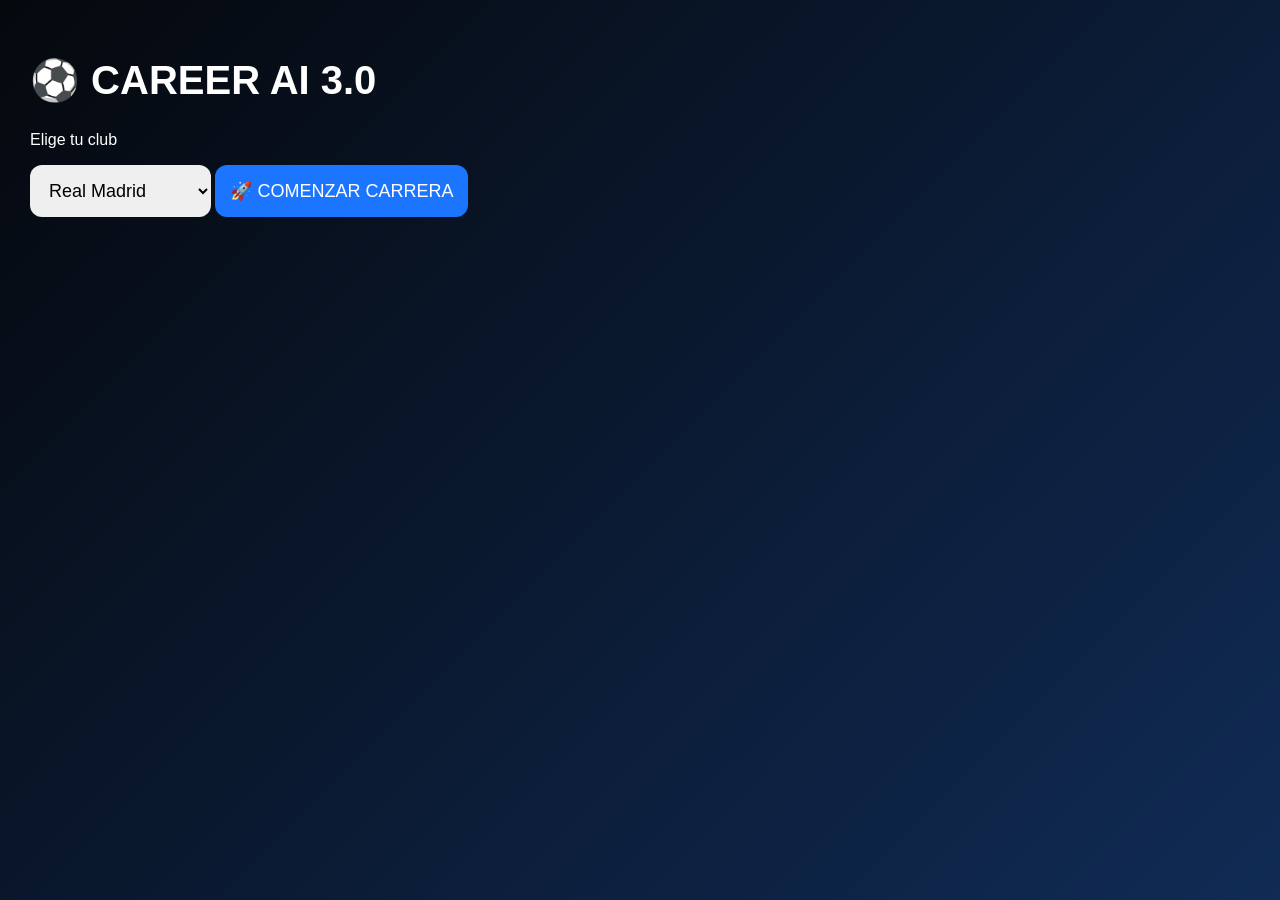
==== index.html @ d6f8dca8 "Refactor index.html structure and content" ====
<!DOCTYPE html>
<html lang="es">
<head>
<meta charset="UTF-8">
<meta name="viewport" content="width=device-width, initial-scale=1.0">
<title>Career AI 3.0</title>
<link rel="stylesheet" href="style.css">
</head>

<body>

<div id="setup">

<h1>⚽ CAREER AI 3.0</h1>

<p>Elige tu club</p>

<select id="clubSelect">
<option>Real Madrid</option>
<option>FC Barcelona</option>
<option>Manchester City</option>
</select>

<button id="startBtn">
🚀 COMENZAR CARRERA
</button>

</div>


<div id="career" class="hidden">

<h1 id="clubName"></h1>

<h2>👔 Presidente</h2>
<p id="president"></p>

<h2>💰 Presupuesto</h2>
<p id="budget"></p>


<button id="eventBtn">
🎲 Generar evento
</button>

<div id="events"></div>

</div>


<script src="app.js"></script>

</body>
</html>
---- style.css ----
*{
box-sizing:border-box;
font-family:Arial, sans-serif;
}


body{

margin:0;

background:
linear-gradient(135deg,#05080d,#102b55);

color:white;

min-height:100vh;

padding:30px;

}


.screen{

height:90vh;

display:flex;

flex-direction:column;

justify-content:center;

align-items:center;

gap:20px;

}


h1{

font-size:40px;

}


select,button{

padding:15px;

border-radius:12px;

border:none;

font-size:18px;

}


button{

background:#1b75ff;

color:white;

cursor:pointer;

}


button:hover{

background:#00c96b;

}


.hidden{

display:none;

}



header{

background:#111827;

padding:25px;

border-radius:20px;

}



.cards{

display:grid;

grid-template-columns:repeat(auto-fit,minmax(250px,1fr));

gap:20px;

margin-top:30px;

}



.card{

background:#111827;

padding:25px;

border-radius:20px;

box-shadow:0 10px 30px #000;

}



.messages{

margin-top:30px;

background:#111827;

padding:25px;

border-radius:20px;

}


.event{

background:#1b2333;

padding:15px;

border-radius:12px;

margin:10px 0;

}
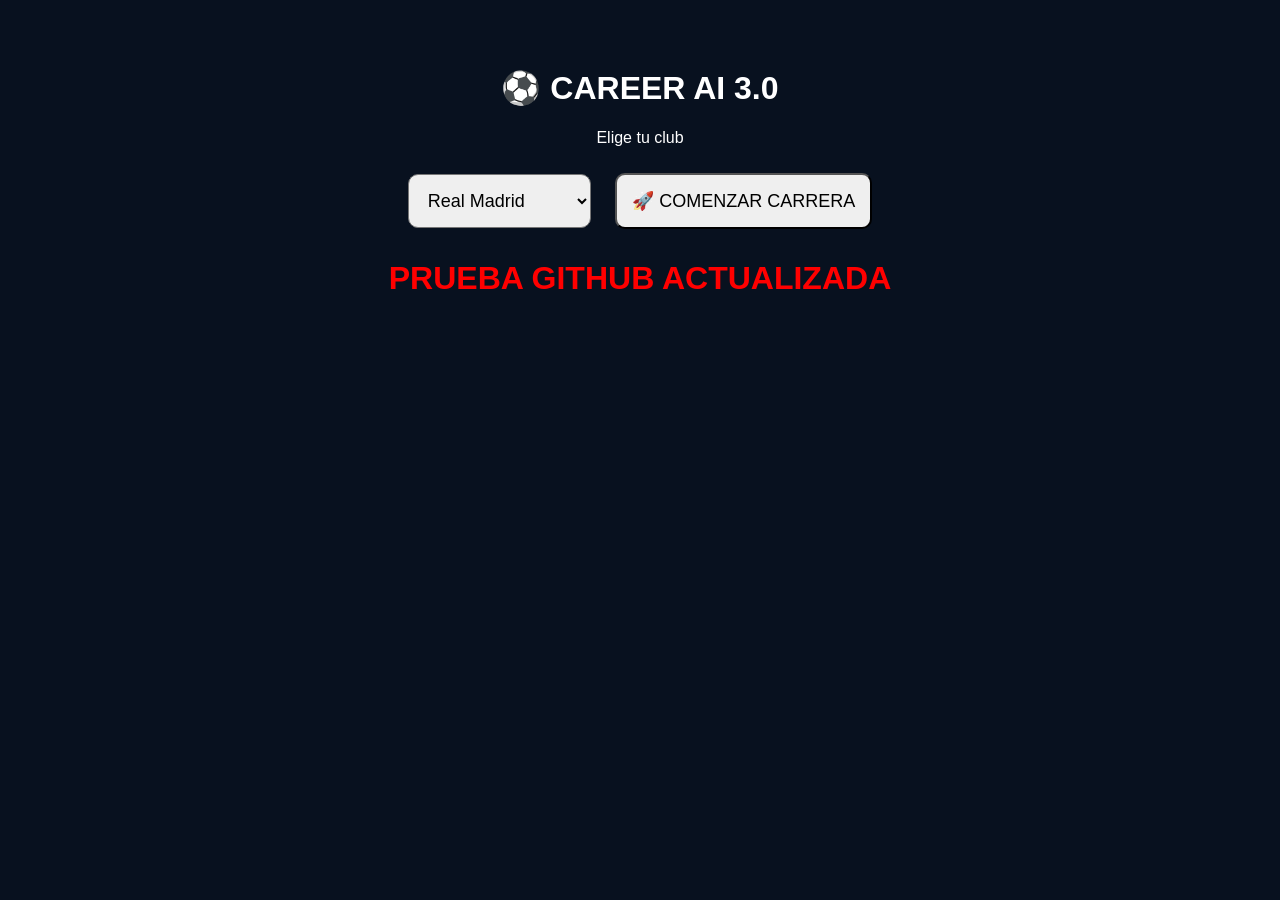
==== commit 002131b2: "Add header with updated text in index.html" ====
--- a/index.html
+++ b/index.html
@@ -3,7 +3,7 @@
 <head>
 <meta charset="UTF-8">
 <meta name="viewport" content="width=device-width, initial-scale=1.0">
-<title>Career AI 3.0</title>
+<title>CAREER AI TEST 999</title>
 <link rel="stylesheet" href="style.css">
 </head>
 
@@ -21,7 +21,7 @@
 <option>Manchester City</option>
 </select>
 
-<button id="startBtn">
+<button onclick="startCareer()">
 🚀 COMENZAR CARRERA
 </button>
 
@@ -51,4 +51,7 @@
 <script src="app.js"></script>
 
 </body>
+  <h1 style="color:red">
+PRUEBA GITHUB ACTUALIZADA
+  </h1>
 </html>
--- a/style.css
+++ b/style.css
@@ -1,76 +1,27 @@
-*{
-box-sizing:border-box;
-font-family:Arial, sans-serif;
-}
-
-
 body{
 
-margin:0;
-
-background:
-linear-gradient(135deg,#05080d,#102b55);
+background:#08111f;
 
 color:white;
 
-min-height:100vh;
+font-family:Arial;
 
-padding:30px;
+text-align:center;
+
+padding:40px;
 
 }
 
 
-.screen{
-
-height:90vh;
-
-display:flex;
-
-flex-direction:column;
-
-justify-content:center;
-
-align-items:center;
-
-gap:20px;
-
-}
-
-
-h1{
-
-font-size:40px;
-
-}
-
-
-select,button{
+button,select{
 
 padding:15px;
 
-border-radius:12px;
-
-border:none;
+margin:10px;
 
 font-size:18px;
 
-}
-
-
-button{
-
-background:#1b75ff;
-
-color:white;
-
-cursor:pointer;
-
-}
-
-
-button:hover{
-
-background:#00c96b;
+border-radius:10px;
 
 }
 
@@ -82,54 +33,11 @@
 }
 
 
-
-header{
+#career{
 
 background:#111827;
 
-padding:25px;
-
-border-radius:20px;
-
-}
-
-
-
-.cards{
-
-display:grid;
-
-grid-template-columns:repeat(auto-fit,minmax(250px,1fr));
-
-gap:20px;
-
-margin-top:30px;
-
-}
-
-
-
-.card{
-
-background:#111827;
-
-padding:25px;
-
-border-radius:20px;
-
-box-shadow:0 10px 30px #000;
-
-}
-
-
-
-.messages{
-
-margin-top:30px;
-
-background:#111827;
-
-padding:25px;
+padding:30px;
 
 border-radius:20px;
 
@@ -138,12 +46,12 @@
 
 .event{
 
-background:#1b2333;
+background:#1b75ff;
 
 padding:15px;
 
-border-radius:12px;
+margin:10px;
 
-margin:10px 0;
+border-radius:10px;
 
 }
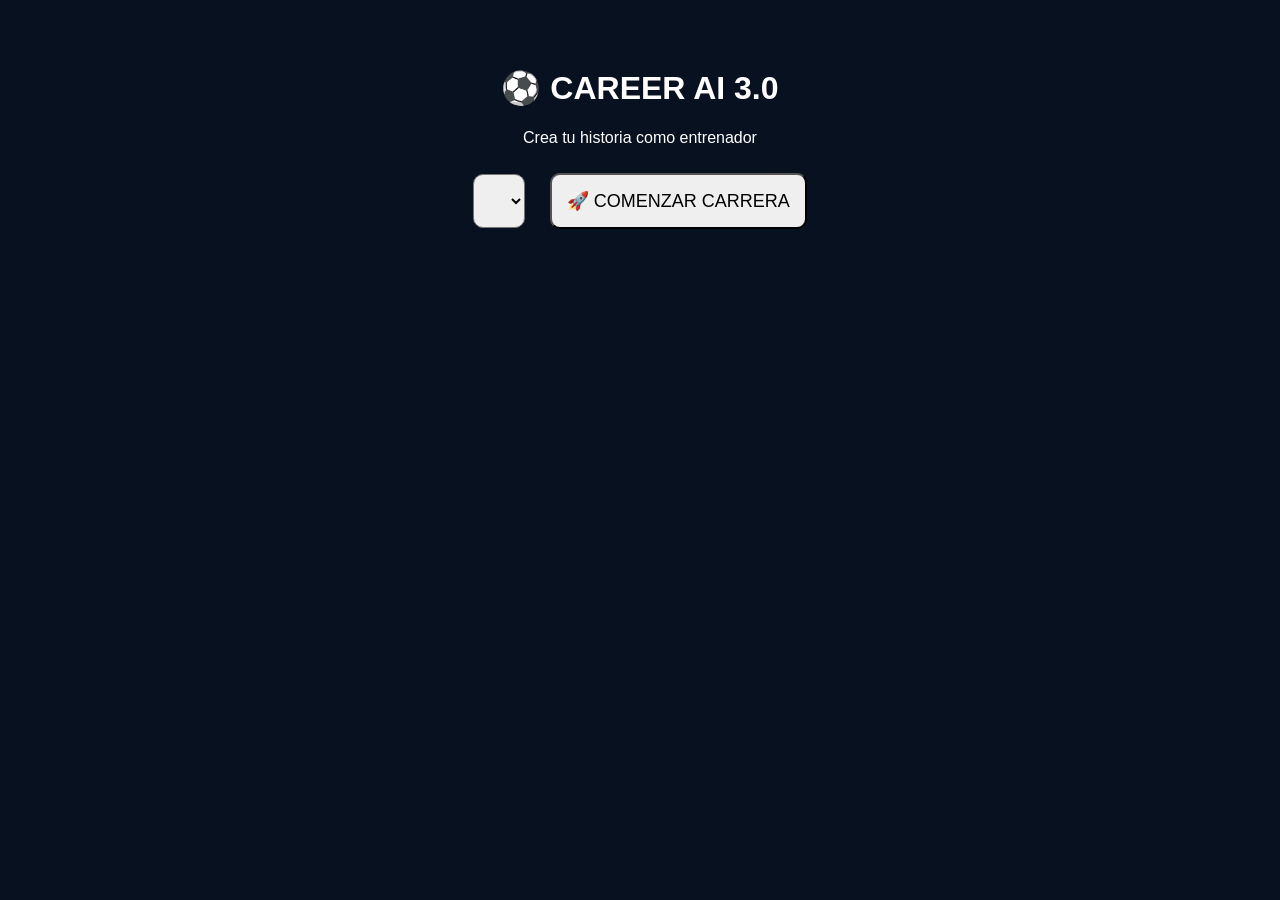
==== commit f439aaf6: "Update title and content for Career AI 3.0" ====
--- a/index.html
+++ b/index.html
@@ -1,57 +1,117 @@
 <!DOCTYPE html>
 <html lang="es">
+
 <head>
+
 <meta charset="UTF-8">
 <meta name="viewport" content="width=device-width, initial-scale=1.0">
-<title>CAREER AI TEST 999</title>
+
+<title>Career AI 3.0</title>
+
 <link rel="stylesheet" href="style.css">
+
 </head>
+
 
 <body>
 
-<div id="setup">
+
+<div id="setup" class="screen">
+
 
 <h1>⚽ CAREER AI 3.0</h1>
 
-<p>Elige tu club</p>
+<p>Crea tu historia como entrenador</p>
 
-<select id="clubSelect">
-<option>Real Madrid</option>
-<option>FC Barcelona</option>
-<option>Manchester City</option>
-</select>
+
+<select id="clubSelect"></select>
+
 
 <button onclick="startCareer()">
 🚀 COMENZAR CARRERA
 </button>
 
+
 </div>
+
+
+
 
 
 <div id="career" class="hidden">
 
+
+<header>
+
 <h1 id="clubName"></h1>
 
-<h2>👔 Presidente</h2>
-<p id="president"></p>
+<p>Temporada 2026/27</p>
 
-<h2>💰 Presupuesto</h2>
-<p id="budget"></p>
+</header>
 
 
-<button id="eventBtn">
-🎲 Generar evento
-</button>
 
-<div id="events"></div>
+<div class="grid">
+
+
+<div class="card">
+
+<h2>👔 Presidente</h2>
+
+<p id="president"></p>
 
 </div>
 
 
+
+<div class="card">
+
+<h2>💰 Presupuesto</h2>
+
+<p id="budget"></p>
+
+</div>
+
+
+
+<div class="card">
+
+<h2>📊 Confianza</h2>
+
+<p id="trust"></p>
+
+</div>
+
+
+</div>
+
+
+
+
+<div class="news">
+
+<h2>📰 Noticias del club</h2>
+
+<div id="events"></div>
+
+
+<button onclick="newEvent()">
+🎲 Generar evento
+</button>
+
+
+</div>
+
+
+</div>
+
+
+
+
+<script src="database.js"></script>
 <script src="app.js"></script>
 
+
 </body>
-  <h1 style="color:red">
-PRUEBA GITHUB ACTUALIZADA
-  </h1>
+
 </html>
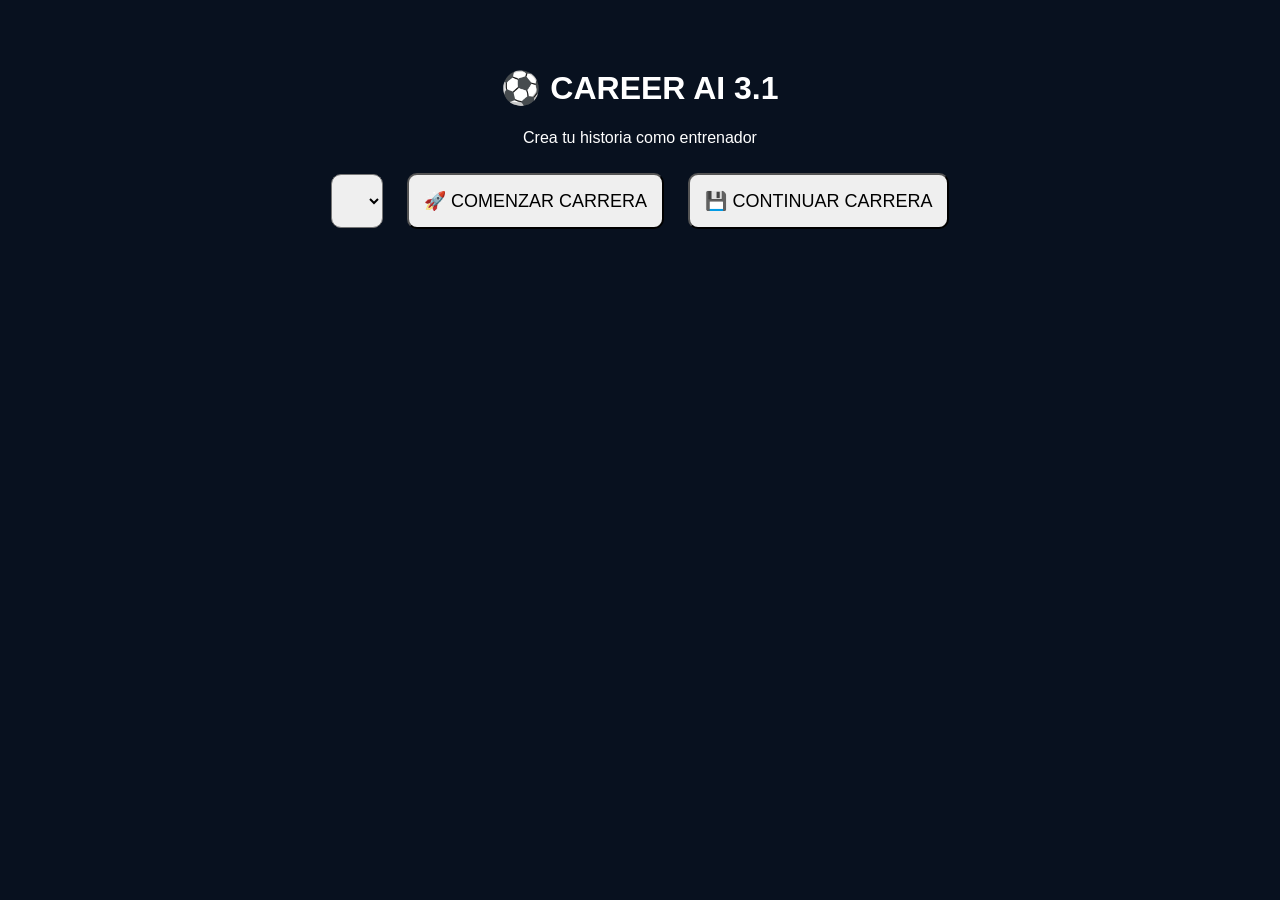
==== commit 25c05af4: "Update title and add new elements for version 3.1" ====
--- a/index.html
+++ b/index.html
@@ -6,20 +6,18 @@
 <meta charset="UTF-8">
 <meta name="viewport" content="width=device-width, initial-scale=1.0">
 
-<title>Career AI 3.0</title>
+<title>Career AI 3.1</title>
 
 <link rel="stylesheet" href="style.css">
 
 </head>
-
 
 <body>
 
 
 <div id="setup" class="screen">
 
-
-<h1>⚽ CAREER AI 3.0</h1>
+<h1>⚽ CAREER AI 3.1</h1>
 
 <p>Crea tu historia como entrenador</p>
 
@@ -32,9 +30,12 @@
 </button>
 
 
-</div>
+<button onclick="continueCareer()">
+💾 CONTINUAR CARRERA
+</button>
 
 
+</div>
 
 
 
@@ -51,40 +52,35 @@
 
 
 
+
 <div class="grid">
 
 
 <div class="card">
-
 <h2>👔 Presidente</h2>
-
 <p id="president"></p>
-
 </div>
 
 
-
 <div class="card">
-
 <h2>💰 Presupuesto</h2>
-
 <p id="budget"></p>
-
 </div>
 
 
+<div class="card">
+<h2>📊 Confianza</h2>
+<p id="trust"></p>
+</div>
+
 
 <div class="card">
-
-<h2>📊 Confianza</h2>
-
-<p id="trust"></p>
-
+<h2>🎯 Objetivo</h2>
+<p id="objective"></p>
 </div>
 
 
 </div>
-
 
 
 
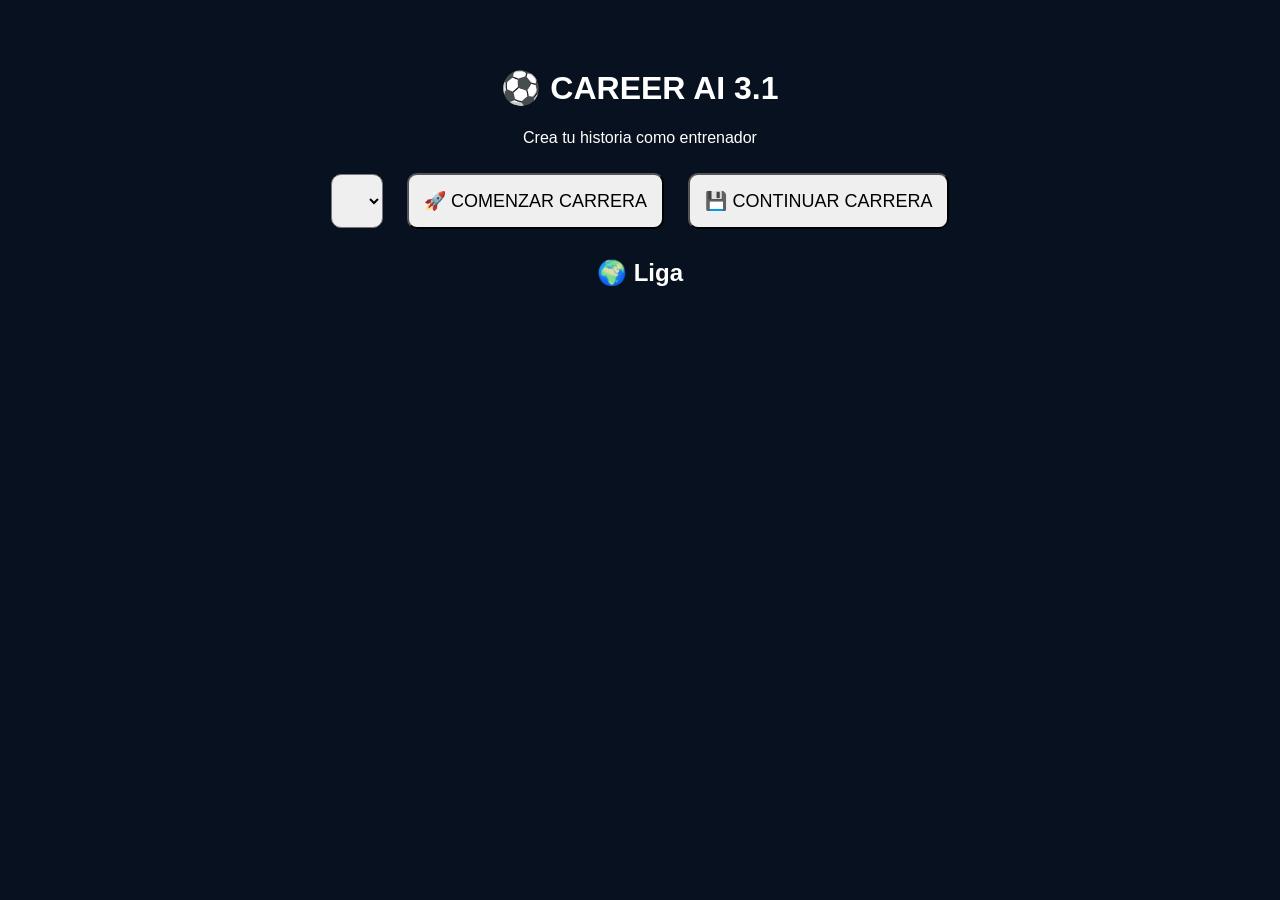
==== commit 28044e3c: "Add Liga card section to index.html Added a new card section for Liga with a heading and paragraph." ====
--- a/index.html
+++ b/index.html
@@ -13,7 +13,6 @@
 </head>
 
 <body>
-
 
 <div id="setup" class="screen">
 
@@ -101,7 +100,13 @@
 
 </div>
 
+<div class="card">
 
+<h2>🌍 Liga</h2>
+
+<p id="league"></p>
+
+</div>
 
 
 <script src="database.js"></script>
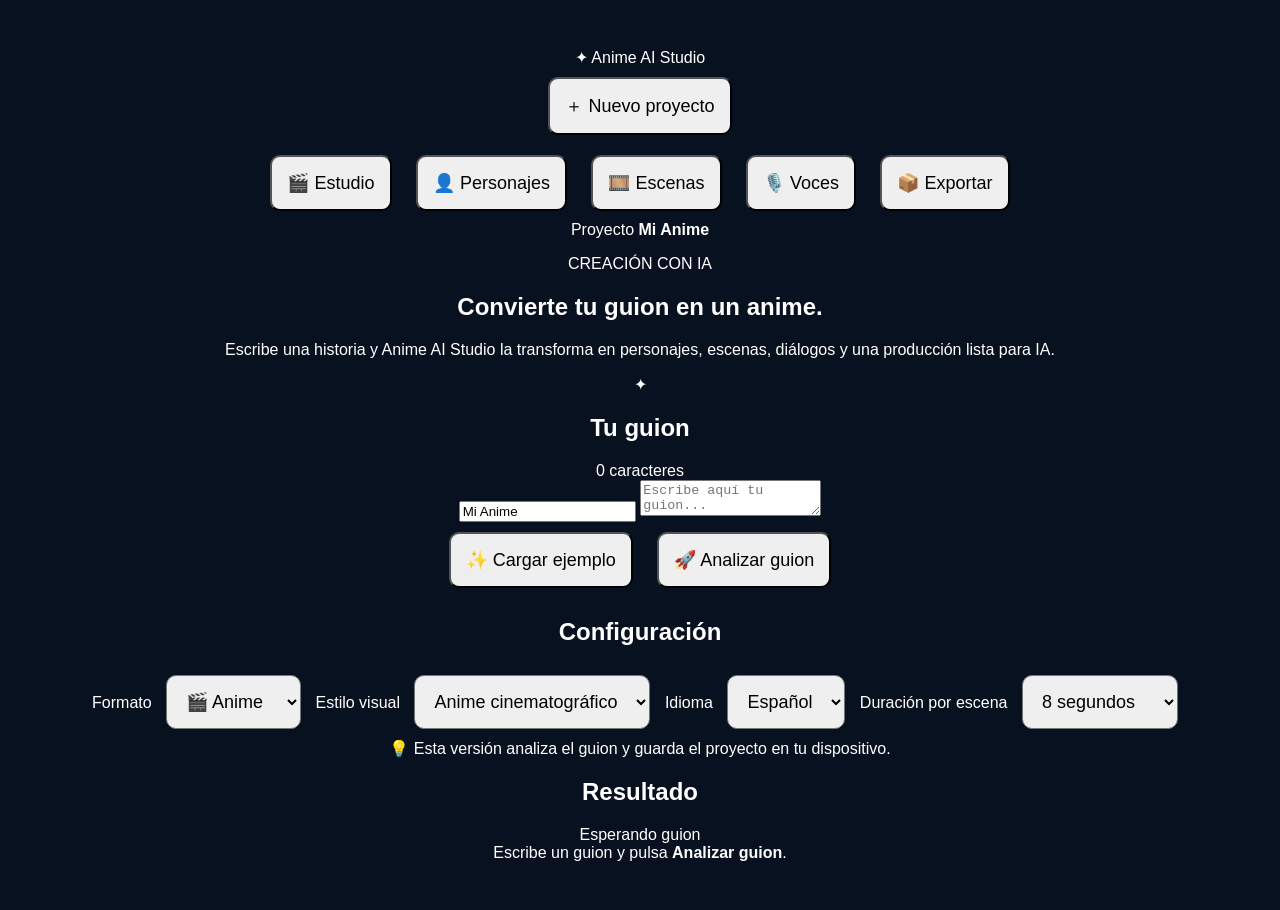
==== commit eb6795a3: "Update index.html for Anime AI Studio" ====
--- a/index.html
+++ b/index.html
@@ -1,118 +1,469 @@
 <!DOCTYPE html>
 <html lang="es">
-
 <head>
-
-<meta charset="UTF-8">
-<meta name="viewport" content="width=device-width, initial-scale=1.0">
-
-<title>Career AI 3.1</title>
-
-<link rel="stylesheet" href="style.css">
-
+  <meta charset="UTF-8">
+  <meta name="viewport" content="width=device-width, initial-scale=1.0">
+
+  <meta name="theme-color" content="#080b14">
+
+  <title>Anime AI Studio</title>
+
+  <link rel="stylesheet" href="style.css">
 </head>
 
 <body>
 
-<div id="setup" class="screen">
-
-<h1>⚽ CAREER AI 3.1</h1>
-
-<p>Crea tu historia como entrenador</p>
-
-
-<select id="clubSelect"></select>
-
-
-<button onclick="startCareer()">
-🚀 COMENZAR CARRERA
-</button>
-
-
-<button onclick="continueCareer()">
-💾 CONTINUAR CARRERA
-</button>
-
-
-</div>
-
-
-
-<div id="career" class="hidden">
-
-
-<header>
-
-<h1 id="clubName"></h1>
-
-<p>Temporada 2026/27</p>
+<header class="topbar">
+
+  <div class="brand">
+    <span class="logo">✦</span>
+    <span>Anime AI Studio</span>
+  </div>
+
+  <button id="newProject" class="ghost">
+    ＋ Nuevo proyecto
+  </button>
 
 </header>
 
 
-
-
-<div class="grid">
-
-
-<div class="card">
-<h2>👔 Presidente</h2>
-<p id="president"></p>
-</div>
-
-
-<div class="card">
-<h2>💰 Presupuesto</h2>
-<p id="budget"></p>
-</div>
-
-
-<div class="card">
-<h2>📊 Confianza</h2>
-<p id="trust"></p>
-</div>
-
-
-<div class="card">
-<h2>🎯 Objetivo</h2>
-<p id="objective"></p>
-</div>
-
-
-</div>
-
-
-
-<div class="news">
-
-<h2>📰 Noticias del club</h2>
-
-<div id="events"></div>
-
-
-<button onclick="newEvent()">
-🎲 Generar evento
-</button>
-
-
-</div>
-
-
-</div>
-
-<div class="card">
-
-<h2>🌍 Liga</h2>
-
-<p id="league"></p>
-
-</div>
-
-
-<script src="database.js"></script>
-<script src="app.js"></script>
-
+<main class="app">
+
+  <aside class="sidebar">
+
+    <button class="nav active" data-view="studio">
+      🎬 Estudio
+    </button>
+
+    <button class="nav" data-view="characters">
+      👤 Personajes
+    </button>
+
+    <button class="nav" data-view="scenes">
+      🎞️ Escenas
+    </button>
+
+    <button class="nav" data-view="voices">
+      🎙️ Voces
+    </button>
+
+    <button class="nav" data-view="export">
+      📦 Exportar
+    </button>
+
+    <div class="side-bottom">
+
+      <span>Proyecto</span>
+
+      <strong id="projectNameSide">
+        Mi Anime
+      </strong>
+
+    </div>
+
+  </aside>
+
+
+  <section class="content">
+
+
+    <!-- ESTUDIO -->
+
+    <div id="studioView" class="view">
+
+      <div class="hero">
+
+        <div>
+
+          <p class="eyebrow">
+            CREACIÓN CON IA
+          </p>
+
+          <h1>
+            Convierte tu guion en un anime.
+          </h1>
+
+          <p class="subtitle">
+            Escribe una historia y Anime AI Studio
+            la transforma en personajes, escenas,
+            diálogos y una producción lista para IA.
+          </p>
+
+        </div>
+
+        <div class="hero-orb">
+          ✦
+        </div>
+
+      </div>
+
+
+      <div class="grid two">
+
+
+        <!-- GUION -->
+
+        <section class="card">
+
+          <div class="card-title">
+
+            <h2>
+              Tu guion
+            </h2>
+
+            <span id="charCount">
+              0 caracteres
+            </span>
+
+          </div>
+
+
+          <input
+            id="projectName"
+            class="input"
+            placeholder="Nombre del proyecto"
+            value="Mi Anime"
+          >
+
+
+          <textarea
+            id="script"
+            placeholder="Escribe aquí tu guion..."
+          ></textarea>
+
+
+          <div class="actions">
+
+            <button
+              id="demoScript"
+              class="secondary"
+            >
+              ✨ Cargar ejemplo
+            </button>
+
+
+            <button
+              id="generate"
+              class="primary"
+            >
+              🚀 Analizar guion
+            </button>
+
+          </div>
+
+        </section>
+
+
+        <!-- CONFIGURACIÓN -->
+
+        <section class="card">
+
+          <div class="card-title">
+
+            <h2>
+              Configuración
+            </h2>
+
+          </div>
+
+
+          <label>
+
+            Formato
+
+            <select id="format">
+
+              <option value="anime">
+                🎬 Anime
+              </option>
+
+              <option value="manga">
+                📖 Manga
+              </option>
+
+            </select>
+
+          </label>
+
+
+          <label>
+
+            Estilo visual
+
+            <select id="style">
+
+              <option>
+                Anime cinematográfico
+              </option>
+
+              <option>
+                Shonen de acción
+              </option>
+
+              <option>
+                Romance anime
+              </option>
+
+              <option>
+                Fantasía oscura
+              </option>
+
+              <option>
+                Manga blanco y negro
+              </option>
+
+            </select>
+
+          </label>
+
+
+          <label>
+
+            Idioma
+
+            <select id="language">
+
+              <option>
+                Español
+              </option>
+
+              <option>
+                English
+              </option>
+
+              <option>
+                日本語
+              </option>
+
+            </select>
+
+          </label>
+
+
+          <label>
+
+            Duración por escena
+
+            <select id="duration">
+
+              <option value="8">
+                8 segundos
+              </option>
+
+              <option value="12">
+                12 segundos
+              </option>
+
+              <option value="20">
+                20 segundos
+              </option>
+
+            </select>
+
+          </label>
+
+
+          <div class="notice">
+
+            💡 Esta versión analiza el guion y
+            guarda el proyecto en tu dispositivo.
+
+          </div>
+
+        </section>
+
+      </div>
+
+
+      <!-- RESULTADO -->
+
+      <section class="card">
+
+        <div class="card-title">
+
+          <h2>
+            Resultado
+          </h2>
+
+          <span id="status">
+            Esperando guion
+          </span>
+
+        </div>
+
+
+        <div id="result" class="empty">
+
+          Escribe un guion y pulsa
+          <b>Analizar guion</b>.
+
+        </div>
+
+      </section>
+
+    </div>
+
+
+
+    <!-- PERSONAJES -->
+
+    <div
+      id="charactersView"
+      class="view hidden"
+    >
+
+      <div class="page-head">
+
+        <h1>
+          👤 Personajes
+        </h1>
+
+        <p>
+          Personajes detectados en tu guion.
+        </p>
+
+      </div>
+
+
+      <div
+        id="charactersList"
+        class="cards"
+      ></div>
+
+    </div>
+
+
+
+    <!-- ESCENAS -->
+
+    <div
+      id="scenesView"
+      class="view hidden"
+    >
+
+      <div class="page-head">
+
+        <h1>
+          🎞️ Escenas
+        </h1>
+
+        <p>
+          Storyboard generado automáticamente.
+        </p>
+
+      </div>
+
+
+      <div
+        id="scenesList"
+        class="scene-list"
+      ></div>
+
+    </div>
+
+
+
+    <!-- VOCES -->
+
+    <div
+      id="voicesView"
+      class="view hidden"
+    >
+
+      <div class="page-head">
+
+        <h1>
+          🎙️ Voces
+        </h1>
+
+        <p>
+          Configura una voz para cada personaje.
+        </p>
+
+      </div>
+
+
+      <div
+        id="voicesList"
+        class="cards"
+      ></div>
+
+    </div>
+
+
+
+    <!-- EXPORTAR -->
+
+    <div
+      id="exportView"
+      class="view hidden"
+    >
+
+      <div class="page-head">
+
+        <h1>
+          📦 Exportar
+        </h1>
+
+        <p>
+          Prepara tu proyecto.
+        </p>
+
+      </div>
+
+
+      <div class="card export-card">
+
+        <h2 id="exportTitle">
+          Mi Anime
+        </h2>
+
+        <p id="exportSummary">
+          Analiza un guion primero.
+        </p>
+
+
+        <div class="actions">
+
+          <button
+            id="downloadJson"
+            class="primary"
+          >
+            ⬇ Descargar proyecto
+          </button>
+
+
+          <button
+            id="copyPrompt"
+            class="secondary"
+          >
+            📋 Copiar prompt
+          </button>
+
+        </div>
+
+
+        <div class="notice">
+
+          🚀 Próximamente:
+          generación de imágenes,
+          voces, animación,
+          sincronización labial,
+          música y render MP4.
+
+        </div>
+
+      </div>
+
+    </div>
+
+
+  </section>
+
+</main>
+
+
+<script src="script.js"></script>
 
 </body>
-
 </html>
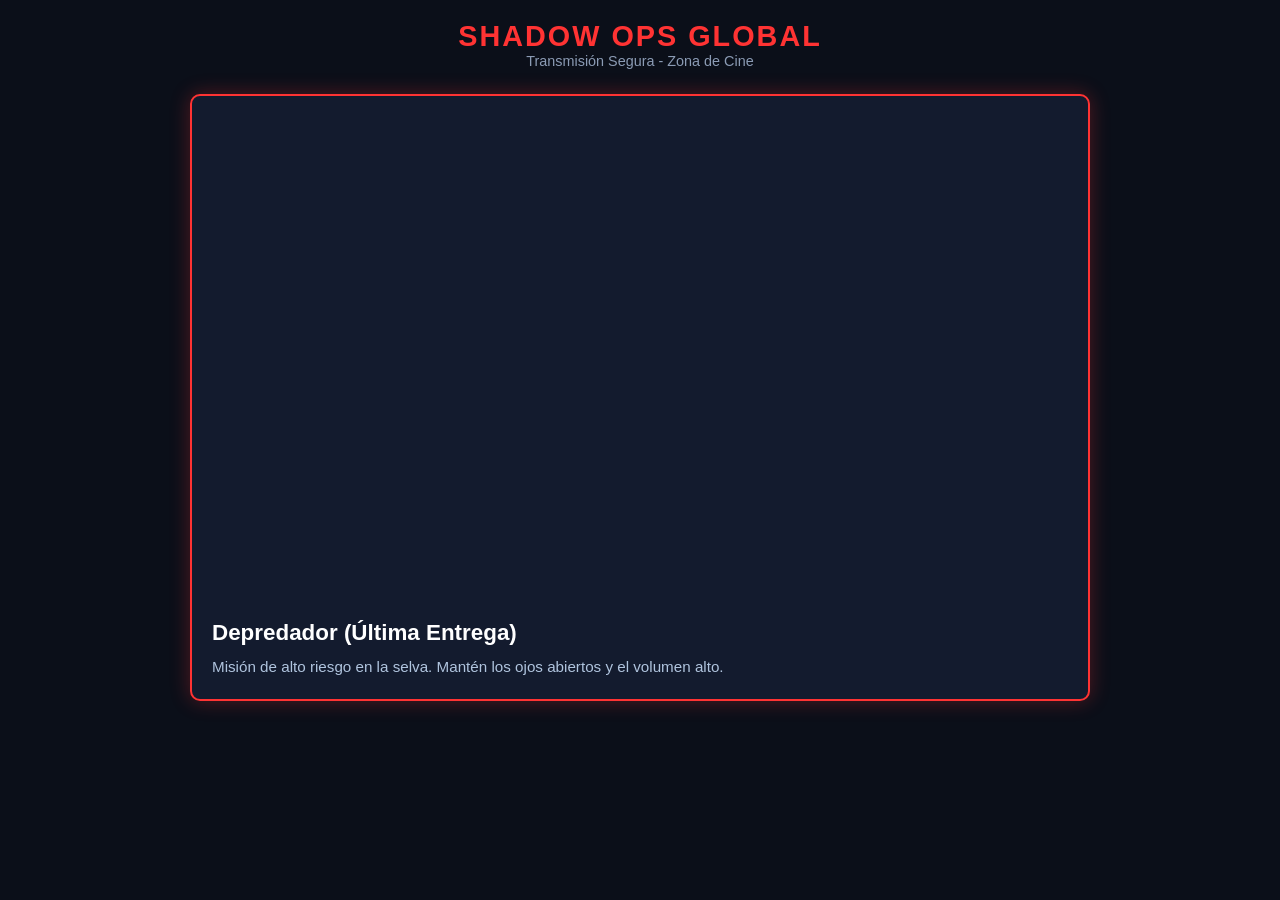
==== commit e93b291f: "Revamp index.html for Shadow Ops Global player Updated the HTML structure and styles for the Shadow " ====
--- a/index.html
+++ b/index.html
@@ -1,469 +1,94 @@
 <!DOCTYPE html>
 <html lang="es">
 <head>
-  <meta charset="UTF-8">
-  <meta name="viewport" content="width=device-width, initial-scale=1.0">
-
-  <meta name="theme-color" content="#080b14">
-
-  <title>Anime AI Studio</title>
-
-  <link rel="stylesheet" href="style.css">
+    <meta charset="UTF-8">
+    <meta name="viewport" content="width=device-width, initial-scale=1.0">
+    <title>Shadow Ops Global - Reproductor</title>
+    <style>
+        * {
+            margin: 0;
+            padding: 0;
+            box-sizing: border-box;
+            font-family: 'Segoe UI', Tahoma, Geneva, Verdana, sans-serif;
+        }
+        body {
+            background-color: #0b0f19;
+            color: #ffffff;
+            display: flex;
+            flex-direction: column;
+            align-items: center;
+            min-height: 100vh;
+            padding: 20px;
+        }
+        header {
+            text-align: center;
+            margin-bottom: 25px;
+        }
+        header h1 {
+            color: #ff3333;
+            font-size: 1.8rem;
+            letter-spacing: 2px;
+            text-transform: uppercase;
+        }
+        header p {
+            color: #8b9bb4;
+            font-size: 0.9rem;
+        }
+        .player-container {
+            width: 100%;
+            max-width: 900px;
+            background: #131b2e;
+            border: 2px solid #ff3333;
+            border-radius: 10px;
+            overflow: hidden;
+            box-shadow: 0 0 20px rgba(255, 51, 51, 0.3);
+        }
+        .video-wrapper {
+            position: relative;
+            padding-bottom: 56.25%; /* Relación de aspecto 16:9 */
+            height: 0;
+        }
+        .video-wrapper iframe, 
+        .video-wrapper video {
+            position: absolute;
+            top: 0;
+            left: 0;
+            width: 100%;
+            height: 100%;
+            border: none;
+        }
+        .info-section {
+            padding: 20px;
+        }
+        .info-section h2 {
+            font-size: 1.4rem;
+            margin-bottom: 10px;
+        }
+        .info-section p {
+            color: #b0c4de;
+            font-size: 0.95rem;
+            line-height: 1.5;
+        }
+    </style>
 </head>
-
 <body>
 
-<header class="topbar">
+    <header>
+        <h1>Shadow Ops Global</h1>
+        <p>Transmisión Segura - Zona de Cine</p>
+    </header>
 
-  <div class="brand">
-    <span class="logo">✦</span>
-    <span>Anime AI Studio</span>
-  </div>
-
-  <button id="newProject" class="ghost">
-    ＋ Nuevo proyecto
-  </button>
-
-</header>
-
-
-<main class="app">
-
-  <aside class="sidebar">
-
-    <button class="nav active" data-view="studio">
-      🎬 Estudio
-    </button>
-
-    <button class="nav" data-view="characters">
-      👤 Personajes
-    </button>
-
-    <button class="nav" data-view="scenes">
-      🎞️ Escenas
-    </button>
-
-    <button class="nav" data-view="voices">
-      🎙️ Voces
-    </button>
-
-    <button class="nav" data-view="export">
-      📦 Exportar
-    </button>
-
-    <div class="side-bottom">
-
-      <span>Proyecto</span>
-
-      <strong id="projectNameSide">
-        Mi Anime
-      </strong>
-
+    <div class="player-container">
+        <!-- Contenedor del video -->
+        <div class="video-wrapper">
+            <!-- REEMPLAZA EL ENLACE DE ABAJO por el de tu video (YouTube, Google Drive embebido, MP4 directo, etc.) -->
+            <iframe src="https://www.youtube.com/embed/TU_VIDEO_ID" allowfullscreen></iframe>
+        </div>
+        <div class="info-section">
+            <h2>Depredador (Última Entrega)</h2>
+            <p>Misión de alto riesgo en la selva. Mantén los ojos abiertos y el volumen alto.</p>
+        </div>
     </div>
-
-  </aside>
-
-
-  <section class="content">
-
-
-    <!-- ESTUDIO -->
-
-    <div id="studioView" class="view">
-
-      <div class="hero">
-
-        <div>
-
-          <p class="eyebrow">
-            CREACIÓN CON IA
-          </p>
-
-          <h1>
-            Convierte tu guion en un anime.
-          </h1>
-
-          <p class="subtitle">
-            Escribe una historia y Anime AI Studio
-            la transforma en personajes, escenas,
-            diálogos y una producción lista para IA.
-          </p>
-
-        </div>
-
-        <div class="hero-orb">
-          ✦
-        </div>
-
-      </div>
-
-
-      <div class="grid two">
-
-
-        <!-- GUION -->
-
-        <section class="card">
-
-          <div class="card-title">
-
-            <h2>
-              Tu guion
-            </h2>
-
-            <span id="charCount">
-              0 caracteres
-            </span>
-
-          </div>
-
-
-          <input
-            id="projectName"
-            class="input"
-            placeholder="Nombre del proyecto"
-            value="Mi Anime"
-          >
-
-
-          <textarea
-            id="script"
-            placeholder="Escribe aquí tu guion..."
-          ></textarea>
-
-
-          <div class="actions">
-
-            <button
-              id="demoScript"
-              class="secondary"
-            >
-              ✨ Cargar ejemplo
-            </button>
-
-
-            <button
-              id="generate"
-              class="primary"
-            >
-              🚀 Analizar guion
-            </button>
-
-          </div>
-
-        </section>
-
-
-        <!-- CONFIGURACIÓN -->
-
-        <section class="card">
-
-          <div class="card-title">
-
-            <h2>
-              Configuración
-            </h2>
-
-          </div>
-
-
-          <label>
-
-            Formato
-
-            <select id="format">
-
-              <option value="anime">
-                🎬 Anime
-              </option>
-
-              <option value="manga">
-                📖 Manga
-              </option>
-
-            </select>
-
-          </label>
-
-
-          <label>
-
-            Estilo visual
-
-            <select id="style">
-
-              <option>
-                Anime cinematográfico
-              </option>
-
-              <option>
-                Shonen de acción
-              </option>
-
-              <option>
-                Romance anime
-              </option>
-
-              <option>
-                Fantasía oscura
-              </option>
-
-              <option>
-                Manga blanco y negro
-              </option>
-
-            </select>
-
-          </label>
-
-
-          <label>
-
-            Idioma
-
-            <select id="language">
-
-              <option>
-                Español
-              </option>
-
-              <option>
-                English
-              </option>
-
-              <option>
-                日本語
-              </option>
-
-            </select>
-
-          </label>
-
-
-          <label>
-
-            Duración por escena
-
-            <select id="duration">
-
-              <option value="8">
-                8 segundos
-              </option>
-
-              <option value="12">
-                12 segundos
-              </option>
-
-              <option value="20">
-                20 segundos
-              </option>
-
-            </select>
-
-          </label>
-
-
-          <div class="notice">
-
-            💡 Esta versión analiza el guion y
-            guarda el proyecto en tu dispositivo.
-
-          </div>
-
-        </section>
-
-      </div>
-
-
-      <!-- RESULTADO -->
-
-      <section class="card">
-
-        <div class="card-title">
-
-          <h2>
-            Resultado
-          </h2>
-
-          <span id="status">
-            Esperando guion
-          </span>
-
-        </div>
-
-
-        <div id="result" class="empty">
-
-          Escribe un guion y pulsa
-          <b>Analizar guion</b>.
-
-        </div>
-
-      </section>
-
-    </div>
-
-
-
-    <!-- PERSONAJES -->
-
-    <div
-      id="charactersView"
-      class="view hidden"
-    >
-
-      <div class="page-head">
-
-        <h1>
-          👤 Personajes
-        </h1>
-
-        <p>
-          Personajes detectados en tu guion.
-        </p>
-
-      </div>
-
-
-      <div
-        id="charactersList"
-        class="cards"
-      ></div>
-
-    </div>
-
-
-
-    <!-- ESCENAS -->
-
-    <div
-      id="scenesView"
-      class="view hidden"
-    >
-
-      <div class="page-head">
-
-        <h1>
-          🎞️ Escenas
-        </h1>
-
-        <p>
-          Storyboard generado automáticamente.
-        </p>
-
-      </div>
-
-
-      <div
-        id="scenesList"
-        class="scene-list"
-      ></div>
-
-    </div>
-
-
-
-    <!-- VOCES -->
-
-    <div
-      id="voicesView"
-      class="view hidden"
-    >
-
-      <div class="page-head">
-
-        <h1>
-          🎙️ Voces
-        </h1>
-
-        <p>
-          Configura una voz para cada personaje.
-        </p>
-
-      </div>
-
-
-      <div
-        id="voicesList"
-        class="cards"
-      ></div>
-
-    </div>
-
-
-
-    <!-- EXPORTAR -->
-
-    <div
-      id="exportView"
-      class="view hidden"
-    >
-
-      <div class="page-head">
-
-        <h1>
-          📦 Exportar
-        </h1>
-
-        <p>
-          Prepara tu proyecto.
-        </p>
-
-      </div>
-
-
-      <div class="card export-card">
-
-        <h2 id="exportTitle">
-          Mi Anime
-        </h2>
-
-        <p id="exportSummary">
-          Analiza un guion primero.
-        </p>
-
-
-        <div class="actions">
-
-          <button
-            id="downloadJson"
-            class="primary"
-          >
-            ⬇ Descargar proyecto
-          </button>
-
-
-          <button
-            id="copyPrompt"
-            class="secondary"
-          >
-            📋 Copiar prompt
-          </button>
-
-        </div>
-
-
-        <div class="notice">
-
-          🚀 Próximamente:
-          generación de imágenes,
-          voces, animación,
-          sincronización labial,
-          música y render MP4.
-
-        </div>
-
-      </div>
-
-    </div>
-
-
-  </section>
-
-</main>
-
-
-<script src="script.js"></script>
 
 </body>
 </html>
